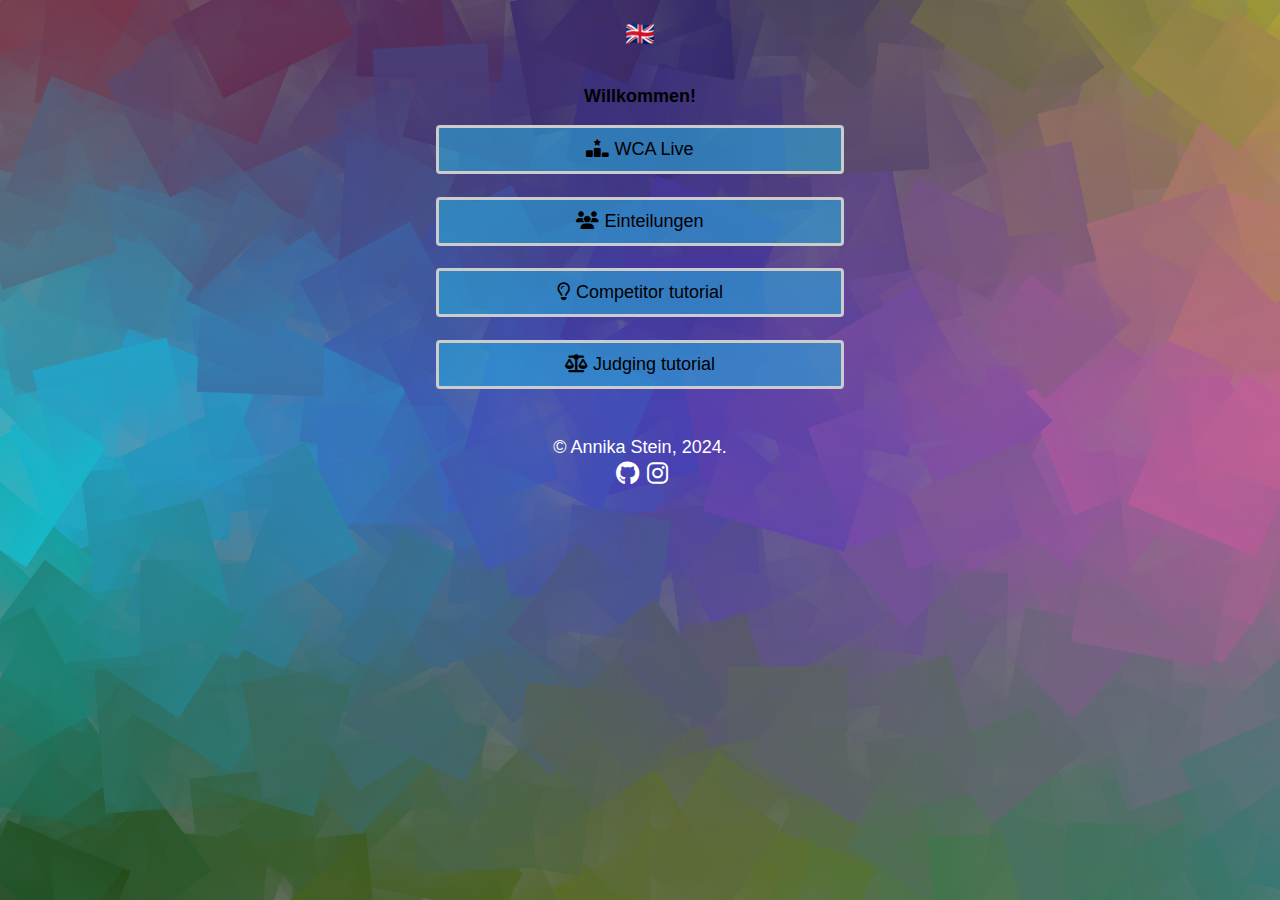
==== index.html @ 0aced1c6 "up" ====
<!DOCTYPE html>
<html lang="en">
  <head>
    <meta charset="utf-8">
    <meta name="viewport" content="width=device-width, initial-scale=1">
    <!-- All of this adapted from https://www.w3schools.com/howto/tryit.asp?filename=tryhow_website_link_tree3 -->
    <link rel="stylesheet" href="https://www.w3schools.com/w3css/4/w3.css">
    <link rel="stylesheet" href="https://www.w3schools.com/lib/w3-theme-light-blue.css">
    <link rel="stylesheet" href="css/style.css">
    <link rel="stylesheet" href="https://cdnjs.cloudflare.com/ajax/libs/font-awesome/6.4.2/css/all.min.css">
    <title>My Comp</title>
  </head>

  <body>
    <!-- Content container -->
    <div class="container navi" id="main-de">
      <div class="icons w3-padding">
        <a onclick="toggleLang()" class="w3-button w3-round link flag">
          🇬🇧
        </a>
        <!--<a onclick="openManualLocModal()" class="w3-button w3-round link globe">
          🌐
      </a>-->
      </div>

      <!-- Name container. -->
      <div class="" style="text-align: center">
        <p class="name"><span class="w3-padding w3-theme-l1 w3-round" style="font-weight: bolder; font-size: large;">Willkommen!</span></p>
        <!-- <p><span class="w3-padding w3-theme-d5 w3-round" style="font-weight: bolder;">Kölner Kubing 2024</span></p><br>-->
      </div>

      <!-- Links section. -->
      <div class="links-container">

        <a href="https://live.worldcubeassociation.org/link/competitions/" class="w3-button w3-round w3-theme-d3 w3-border link" target="_blank"><i class="fa-solid fa-ranking-star"></i> WCA Live</a>
        <br>
        <a href="https://www.competitiongroups.com/competitions/" class="w3-button w3-round w3-theme-d3 w3-border link" target="_blank"><i class="fa-solid fa-users"></i> Einteilungen</a>
        <br>
        <!--a href="https://www.worldcubeassociation.org/competitions/FrankfurtCubeDays2024#competition-schedule" class="w3-button w3-round w3-theme-d3 w3-border link" target="_blank"><i class="fa-regular fa-clock"></i> Zeitplan</a>
        <br>
        <a href="https://www.worldcubeassociation.org/competitions/FrankfurtCubeDays2024#general-info" class="w3-button w3-round w3-theme-d3 w3-border link" target="_blank"><i class="fa-solid fa-circle-info"></i> Alle Infos</a>
        <br>-->
        <a href="https://documents.worldcubeassociation.org/edudoc/competitor-tutorial/tutorial.pdf" class="w3-button w3-round w3-theme-d3 w3-border link" target="_blank"><i class="fa-regular fa-lightbulb"></i> Competitor tutorial</a>
        <br>
        <a href="https://documents.worldcubeassociation.org/edudoc/judge-tutorial/judge-tutorial.pdf" class="w3-button w3-round w3-theme-d3 w3-border link" target="_blank"><i class="fa-solid fa-scale-balanced"></i> Judging tutorial</a>
        <br>
          <!--
        <a href="https://www.germancubeassociation.de/anleitungen/#competitor-tutorial" class="w3-button w3-round w3-theme-d3 w3-border link" target="_blank"><i class="fa-regular fa-lightbulb"></i> Teilnehmer Crash-Kurs</a>
        <br>
        <a href="https://www.germancubeassociation.de/anleitungen/#judging-tutorial" class="w3-button w3-round w3-theme-d3 w3-border link" target="_blank"><i class="fa-solid fa-scale-balanced"></i> Judging Crash-Kurs</a>
        <br>
        <a href="https://www.worldcubeassociation.org/competitions?region=Germany&search=&state=present&year=all+years&from_date=&to_date=&delegate=&show_registration_status=on&display=list" title="Grünes Symbol in der Liste zeigt, dass die Anmeldung geöffnet ist und noch Plätze da sind." class="w3-button w3-round w3-theme-d3 w3-border link" target="_blank"><i class="fa-solid fa-thumbs-up"></i> Mehr Comps!</a><br>
        <br>-->

      </div>
      <div class="container">
        <footer style="text-align: center;color:white;height:10rem;clear:both;display:block;"><br>
          <a href="https://annikastein.github.io/" target="_blank" style="text-decoration: none;">© Annika Stein, 2024.</a><br>
          <a href="https://github.com/AnnikaStein" target="_blank"><i class="fab fa-github fa-fw w3-xlarge w3-text-white"></i></a>
          <a href="https://www.instagram.com/hugacuba/" target="_blank">
            <i class="fa-brands fa-instagram" aria-hidden="true" style="color: white; font-size: x-large;"></i>
          </a><br><br>
        </footer>
      </div>
    </div>

    <div class="container navi hidden" id="main-en" style="display:none;">
      <div class="icons w3-padding">
        <a onclick="toggleLang()" class="w3-button w3-round link flag">
          🇩🇪
        </a>
        <!--<a onclick="openManualLocModal()" class="w3-button w3-round link globe">
          🌐
        </a>-->
      </div>

      <!-- Name container. -->
      <div class="" style="text-align: center">
        <p class="name"><span class="w3-padding w3-theme-l1 w3-round" style="font-weight: bolder; font-size: large;">Welcome!</span></p>
        <!--<p><span class="w3-padding w3-theme-d5 w3-round" style="font-weight: bolder;">Kölner Kubing 2024</span></p><br>-->
      </div>

      <!-- Links section. -->
      <div class="links-container">

        <a href="https://live.worldcubeassociation.org/link/competitions/" class="w3-button w3-round w3-theme-d3 w3-border link" target="_blank"><i class="fa-solid fa-ranking-star"></i> WCA Live</a>
        <br>
        <a href="https://www.competitiongroups.com/competitions/" class="w3-button w3-round w3-theme-d3 w3-border link" target="_blank"><i class="fa-solid fa-users"></i> Assignments</a>
        <br>
        <!--a href="https://www.worldcubeassociation.org/competitions/FrankfurtCubeDays2024#competition-schedule" class="w3-button w3-round w3-theme-d3 w3-border link" target="_blank"><i class="fa-regular fa-clock"></i> Schedule</a>
        <br>
        <a href="https://www.worldcubeassociation.org/competitions/FrankfurtCubeDays2024#general-info" class="w3-button w3-round w3-theme-d3 w3-border link" target="_blank"><i class="fa-solid fa-circle-info"></i> All info</a>
        <br>-->
        <a href="https://documents.worldcubeassociation.org/edudoc/competitor-tutorial/tutorial.pdf" class="w3-button w3-round w3-theme-d3 w3-border link" target="_blank"><i class="fa-regular fa-lightbulb"></i> Competitor tutorial</a>
        <br>
        <a href="https://documents.worldcubeassociation.org/edudoc/judge-tutorial/judge-tutorial.pdf" class="w3-button w3-round w3-theme-d3 w3-border link" target="_blank"><i class="fa-solid fa-scale-balanced"></i> Judging tutorial</a>
        <br><!--
        <a href="https://www.worldcubeassociation.org/competitions?region=Germany&search=&state=present&year=all+years&from_date=&to_date=&delegate=&show_registration_status=on&display=list" title="Green symbol in list signalizes registration is open and not yet full." class="w3-button w3-round w3-theme-d3 w3-border link" target="_blank"><i class="fa-solid fa-thumbs-up"></i> More comps!</a><br>
        <br>-->

      </div>
      <div class="container">
        <footer style="text-align: center;color:white;height:10rem;clear:both;display:block;"><br>
          <a href="https://annikastein.github.io/" target="_blank" style="text-decoration: none;">© Annika Stein, 2024.</a><br>
          <a href="https://github.com/AnnikaStein" target="_blank"><i class="fab fa-github fa-fw w3-xlarge w3-text-white"></i></a>
          <a href="https://www.instagram.com/hugacuba/" target="_blank">
            <i class="fa-brands fa-instagram" aria-hidden="true" style="color: white; font-size: x-large;"></i>
          </a><br><br>
        </footer>
      </div>

    </div>

<!-- These are the things to be filled if two comps are happening at the same time in Germany: 2nd comp (DE), 2nd comp (EN), modal box. -->
<!--
    <div class="container" id="main-de-2" style="display:none;">
      <div class="icons w3-padding">
        <a onclick="toggleLang()" class="w3-button w3-round link flag">
          🇬🇧
        </a>
        <a onclick="openManualLocModal()" class="w3-button w3-round link globe">
          🌐
        </a>
      </div>
      <div class="" style="text-align: center">
        <p class="name"><span class="w3-padding w3-theme-l1 w3-round" style="font-weight: bolder; font-size: large;">Willkommen!</span></p>
        <p><span class="w3-padding w3-theme-d5 w3-round" style="font-weight: bolder;">Franconia First Timers 2024</span></p><br>
      </div>
      <div class="links-container">
        <a href="https://live.worldcubeassociation.org/link/competitions/FranconiaFirstTimers2024" class="w3-button w3-round w3-theme-d3 w3-border link" target="_blank"><i class="fa-solid fa-ranking-star"></i> WCA Live</a>
        <br>
        <a href="https://www.competitiongroups.com/competitions/FranconiaFirstTimers2024" class="w3-button w3-round w3-theme-d3 w3-border link" target="_blank"><i class="fa-solid fa-users"></i> Einteilungen</a>
        <br>
        <a href="https://www.worldcubeassociation.org/competitions/FranconiaFirstTimers2024#competition-schedule" class="w3-button w3-round w3-theme-d3 w3-border link" target="_blank"><i class="fa-regular fa-clock"></i> Zeitplan</a>
        <br>
        <a href="https://www.worldcubeassociation.org/competitions/FranconiaFirstTimers2024#general-info" class="w3-button w3-round w3-theme-d3 w3-border link" target="_blank"><i class="fa-solid fa-circle-info"></i> Alle Infos</a>
        <br>
        <a href="https://www.germancubeassociation.de/anleitungen/#competitor-tutorial" class="w3-button w3-round w3-theme-d3 w3-border link" target="_blank"><i class="fa-regular fa-lightbulb"></i> Teilnehmer Crash-Kurs</a>
        <br>
        <a href="https://www.germancubeassociation.de/anleitungen/#judging-tutorial" class="w3-button w3-round w3-theme-d3 w3-border link" target="_blank"><i class="fa-solid fa-scale-balanced"></i> Judging Crash-Kurs</a>
        <br>
        <a href="https://www.germancubeassociation.de/verein/" class="w3-button w3-round w3-theme-d3 w3-border link" target="_blank"><i class="fa-solid fa-crown"></i> Werde GCA Mitglied</a>
        <br>
        <a href="https://www.worldcubeassociation.org/competitions?region=Germany&search=&state=present&year=all+years&from_date=&to_date=&delegate=&show_registration_status=on&display=list" title="Grünes Symbol in der Liste zeigt, dass die Anmeldung geöffnet ist und noch Plätze da sind." class="w3-button w3-round w3-theme-d3 w3-border link" target="_blank"><i class="fa-solid fa-thumbs-up"></i> Mehr Comps!</a><br>
        <br>
        <div class="icons w3-padding">
          <a href="https://www.instagram.com/germancubeassociation/" target="_blank">
            <i class="fa-brands fa-instagram" aria-hidden="true" style="color: #c7dfee; font-size: xx-large;"></i>
          </a>
          <a href="https://discord.gg/vUaxGnYGP2" target="_blank">
            <i class="fa-brands fa-discord" aria-hidden="true" style="color: #c7dfee; font-size: xx-large;"></i>
          </a>
          <a href="https://www.germancubeassociation.de/kontakt/" target="_blank">
            <i class="fa-solid fa-envelope" aria-hidden="true" style="color: #c7dfee; font-size: xx-large;"></i>
          </a>
        </div>
      </div>
    </div>

    <div class="container hidden" id="main-en-2" style="display:none;">
      <div class="icons w3-padding">
        <a onclick="toggleLang()" class="w3-button w3-round link flag">
          🇩🇪
        </a>
        <a onclick="openManualLocModal()" class="w3-button w3-round link globe">
          🌐
        </a>
      </div>
      <div class="" style="text-align: center">
        <p class="name"><span class="w3-padding w3-theme-l1 w3-round" style="font-weight: bolder; font-size: large;">Welcome!</span></p>
        <p><span class="w3-padding w3-theme-d5 w3-round" style="font-weight: bolder;">Franconia First Timers 2024</span></p><br>
      </div>
      <div class="links-container">
        <a href="https://live.worldcubeassociation.org/link/competitions/FranconiaFirstTimers2024" class="w3-button w3-round w3-theme-d3 w3-border link" target="_blank"><i class="fa-solid fa-ranking-star"></i> WCA Live</a>
        <br>
        <a href="https://www.competitiongroups.com/competitions/FranconiaFirstTimers2024" class="w3-button w3-round w3-theme-d3 w3-border link" target="_blank"><i class="fa-solid fa-users"></i> Assignments</a>
        <br>
        <a href="https://www.worldcubeassociation.org/competitions/FranconiaFirstTimers2024#competition-schedule" class="w3-button w3-round w3-theme-d3 w3-border link" target="_blank"><i class="fa-regular fa-clock"></i> Schedule</a>
        <br>
        <a href="https://www.worldcubeassociation.org/competitions/FranconiaFirstTimers2024#general-info" class="w3-button w3-round w3-theme-d3 w3-border link" target="_blank"><i class="fa-solid fa-circle-info"></i> All info</a>
        <br>
        <a href="https://documents.worldcubeassociation.org/edudoc/competitor-tutorial/tutorial.pdf" class="w3-button w3-round w3-theme-d3 w3-border link" target="_blank"><i class="fa-regular fa-lightbulb"></i> Competitor tutorial</a>
        <br>
        <a href="https://documents.worldcubeassociation.org/edudoc/judge-tutorial/judge-tutorial.pdf" class="w3-button w3-round w3-theme-d3 w3-border link" target="_blank"><i class="fa-solid fa-scale-balanced"></i> Judging tutorial</a>
        <br>
        <a href="https://www.germancubeassociation.de/verein/" class="w3-button w3-round w3-theme-d3 w3-border link" target="_blank"><i class="fa-solid fa-crown"></i> Become GCA member</a>
        <br>
        <a href="https://www.worldcubeassociation.org/competitions?region=Germany&search=&state=present&year=all+years&from_date=&to_date=&delegate=&show_registration_status=on&display=list" title="Green symbol in list signalizes registration is open and not yet full." class="w3-button w3-round w3-theme-d3 w3-border link" target="_blank"><i class="fa-solid fa-thumbs-up"></i> More comps!</a><br>
        <br>
        <div class="icons w3-padding">
          <a href="https://www.instagram.com/germancubeassociation/" target="_blank">
            <i class="fa-brands fa-instagram" aria-hidden="true" style="color: #c7dfee; font-size: xx-large;"></i>
          </a>
          <a href="https://discord.gg/vUaxGnYGP2" target="_blank">
            <i class="fa-brands fa-discord" aria-hidden="true" style="color: #c7dfee; font-size: xx-large;"></i>
          </a>
          <a href="https://www.germancubeassociation.de/kontakt/" target="_blank">
            <i class="fa-solid fa-envelope" aria-hidden="true" style="color: #c7dfee; font-size: xx-large;"></i>
          </a>
        </div>
      </div>
    </div>

    <div class="container" id="main-de-3" style="display:none;">
      <div class="icons w3-padding">
        <a onclick="toggleLang()" class="w3-button w3-round link flag">
          🇬🇧
        </a>
        <a onclick="openManualLocModal()" class="w3-button w3-round link globe">
          🌐
        </a>
      </div>
      <div class="" style="text-align: center">
        <p class="name"><span class="w3-padding w3-theme-l1 w3-round" style="font-weight: bolder; font-size: large;">Willkommen!</span></p>
        <p><span class="w3-padding w3-theme-d5 w3-round" style="font-weight: bolder;">Franconia Winter 2024</span></p><br>
      </div>
      <div class="links-container">
        <a href="https://live.worldcubeassociation.org/link/competitions/FranconiaWinter2024" class="w3-button w3-round w3-theme-d3 w3-border link" target="_blank"><i class="fa-solid fa-ranking-star"></i> WCA Live</a>
        <br>
        <a href="https://www.competitiongroups.com/competitions/FranconiaWinter2024" class="w3-button w3-round w3-theme-d3 w3-border link" target="_blank"><i class="fa-solid fa-users"></i> Einteilungen</a>
        <br>
        <a href="https://www.worldcubeassociation.org/competitions/FranconiaWinter2024#competition-schedule" class="w3-button w3-round w3-theme-d3 w3-border link" target="_blank"><i class="fa-regular fa-clock"></i> Zeitplan</a>
        <br>
        <a href="https://www.worldcubeassociation.org/competitions/FranconiaWinter2024#general-info" class="w3-button w3-round w3-theme-d3 w3-border link" target="_blank"><i class="fa-solid fa-circle-info"></i> Alle Infos</a>
        <br>
        <a href="https://www.germancubeassociation.de/anleitungen/#competitor-tutorial" class="w3-button w3-round w3-theme-d3 w3-border link" target="_blank"><i class="fa-regular fa-lightbulb"></i> Teilnehmer Crash-Kurs</a>
        <br>
        <a href="https://www.germancubeassociation.de/anleitungen/#judging-tutorial" class="w3-button w3-round w3-theme-d3 w3-border link" target="_blank"><i class="fa-solid fa-scale-balanced"></i> Judging Crash-Kurs</a>
        <br>
        <a href="https://www.germancubeassociation.de/verein/" class="w3-button w3-round w3-theme-d3 w3-border link" target="_blank"><i class="fa-solid fa-crown"></i> Werde GCA Mitglied</a>
        <br>
        <a href="https://www.worldcubeassociation.org/competitions?region=Germany&search=&state=present&year=all+years&from_date=&to_date=&delegate=&show_registration_status=on&display=list" title="Grünes Symbol in der Liste zeigt, dass die Anmeldung geöffnet ist und noch Plätze da sind." class="w3-button w3-round w3-theme-d3 w3-border link" target="_blank"><i class="fa-solid fa-thumbs-up"></i> Mehr Comps!</a><br>
        <br>
        <div class="icons w3-padding">
          <a href="https://www.instagram.com/germancubeassociation/" target="_blank">
            <i class="fa-brands fa-instagram" aria-hidden="true" style="color: #c7dfee; font-size: xx-large;"></i>
          </a>
          <a href="https://discord.gg/vUaxGnYGP2" target="_blank">
            <i class="fa-brands fa-discord" aria-hidden="true" style="color: #c7dfee; font-size: xx-large;"></i>
          </a>
          <a href="https://www.germancubeassociation.de/kontakt/" target="_blank">
            <i class="fa-solid fa-envelope" aria-hidden="true" style="color: #c7dfee; font-size: xx-large;"></i>
          </a>
        </div>
      </div>
    </div>

    <div class="container hidden" id="main-en-3" style="display:none;">
      <div class="icons w3-padding">
        <a onclick="toggleLang()" class="w3-button w3-round link flag">
          🇩🇪
        </a>
        <a onclick="openManualLocModal()" class="w3-button w3-round link globe">
          🌐
        </a>
      </div>
      <div class="" style="text-align: center">
        <p class="name"><span class="w3-padding w3-theme-l1 w3-round" style="font-weight: bolder; font-size: large;">Welcome!</span></p>
        <p><span class="w3-padding w3-theme-d5 w3-round" style="font-weight: bolder;">Franconia Winter 2024</span></p><br>
      </div>
      <div class="links-container">
        <a href="https://live.worldcubeassociation.org/link/competitions/FranconiaWinter2024" class="w3-button w3-round w3-theme-d3 w3-border link" target="_blank"><i class="fa-solid fa-ranking-star"></i> WCA Live</a>
        <br>
        <a href="https://www.competitiongroups.com/competitions/FranconiaWinter2024" class="w3-button w3-round w3-theme-d3 w3-border link" target="_blank"><i class="fa-solid fa-users"></i> Assignments</a>
        <br>
        <a href="https://www.worldcubeassociation.org/competitions/FranconiaWinter2024#competition-schedule" class="w3-button w3-round w3-theme-d3 w3-border link" target="_blank"><i class="fa-regular fa-clock"></i> Schedule</a>
        <br>
        <a href="https://www.worldcubeassociation.org/competitions/FranconiaWinter2024#general-info" class="w3-button w3-round w3-theme-d3 w3-border link" target="_blank"><i class="fa-solid fa-circle-info"></i> All info</a>
        <br>
        <a href="https://documents.worldcubeassociation.org/edudoc/competitor-tutorial/tutorial.pdf" class="w3-button w3-round w3-theme-d3 w3-border link" target="_blank"><i class="fa-regular fa-lightbulb"></i> Competitor tutorial</a>
        <br>
        <a href="https://documents.worldcubeassociation.org/edudoc/judge-tutorial/judge-tutorial.pdf" class="w3-button w3-round w3-theme-d3 w3-border link" target="_blank"><i class="fa-solid fa-scale-balanced"></i> Judging tutorial</a>
        <br>
        <a href="https://www.germancubeassociation.de/verein/" class="w3-button w3-round w3-theme-d3 w3-border link" target="_blank"><i class="fa-solid fa-crown"></i> Become GCA member</a>
        <br>
        <a href="https://www.worldcubeassociation.org/competitions?region=Germany&search=&state=present&year=all+years&from_date=&to_date=&delegate=&show_registration_status=on&display=list" title="Green symbol in list signalizes registration is open and not yet full." class="w3-button w3-round w3-theme-d3 w3-border link" target="_blank"><i class="fa-solid fa-thumbs-up"></i> More comps!</a><br>
        <br>
        <div class="icons w3-padding">
          <a href="https://www.instagram.com/germancubeassociation/" target="_blank">
            <i class="fa-brands fa-instagram" aria-hidden="true" style="color: #c7dfee; font-size: xx-large;"></i>
          </a>
          <a href="https://discord.gg/vUaxGnYGP2" target="_blank">
            <i class="fa-brands fa-discord" aria-hidden="true" style="color: #c7dfee; font-size: xx-large;"></i>
          </a>
          <a href="https://www.germancubeassociation.de/kontakt/" target="_blank">
            <i class="fa-solid fa-envelope" aria-hidden="true" style="color: #c7dfee; font-size: xx-large;"></i>
          </a>
        </div>
      </div>
    </div>

    <div id="selectionModal" class="modal" style="display:none;">
      <div class="modal-content">
        <div class="modal-header">
          <h2>Competition Selection</h2>
        </div>
        <div class="modal-body">
          <div class="links-container">
            <br>
            <button class="w3-button w3-round w3-theme-d3-MOD link" onclick="manualCompSelector('0')">German Newcomer Day 2024</button>
            <br>
            <button class="w3-button w3-round w3-theme-d3-MOD link" onclick="manualCompSelector('1')">Franconia First Timers 2024</button>
            <br>
            <button class="w3-button w3-round w3-theme-d3-MOD link" onclick="manualCompSelector('2')">Franconia Winter 2024</button>
          </div>
        </div>
      </div>
    </div>
-->
    <script src="js/script.js"></script>
    <script async data-id="101446349" src="//static.getclicky.com/js"></script>
  </body>
</html>
---- css/style.css ----
/* All of this adapted from https://www.w3schools.com/howto/tryit.asp?filename=tryhow_website_link_tree3 */
body {
  background-image: url("../figures/bg.png");
  background-repeat: no-repeat;
  background-attachment: fixed;
  background-size: cover;
}

.container {
  width: 100%;
  height: 100%;
  padding-right: 15px;
  padding-left: 15px;
  margin-right: auto;
  margin-left: auto;
}

.name {
  margin-top: 15px !important;
}

.w3-theme-d3 {
  background-color: rgba(42, 169, 219, 0.6) !important;
}

.w3-theme-d3:hover {
  background-color: rgba(42, 169, 219, 0.8) !important;
}

.w3-theme-d3-MOD {
  background-color: rgba(42, 219, 169, 0.6) !important;
}

.w3-theme-d3-MOD:hover {
  background-color: rgba(42, 219, 169, 0.8) !important;
}

a {
  font-size: large;
}

.flag {
  font-size: x-large;
}

.globe {
  font-size: x-large;
}

.w3-border {
  border: 3px solid #ccc !important;
}

.links-container {
  display: flex;
  flex-direction: column;
  jusify-content: center;
  align-items: center;
}

.links-container a {
  width: 80%;
}

.profession {
  font-size: 14px;
}

.subscribe {
  font-size: 15px;
}

.submit form {
  display: flex;
  flex-direction: column;
}

.submit form button {
  margin-top: 5px;
  background-color: rgba(27, 122, 159, 0.9) !important;
  color: #fff !important;
}

.submit form button:hover {
  background-color: rgba(15, 67, 87, 0.9) !important;
  color: #fff !important;
}
.submit form input {
  width: 100% !important;
}
.submit form input::placeholder {
  color: #fff;
}

.icons {
  display: flex;
  gap: 40px;
}

.icons a {
  text-decoration: none;
}

.icons a svg {
  fill: #d0ecf7;
  transform: scale(1.5);
}

/* The Modal (background) */
.modal {
  display: none; /* Hidden by default */
  position: fixed; /* Stay in place */
  z-index: 1; /* Sit on top */
  left: 0;
  top: 0;
  width: 100%; /* Full width */
  height: 100%; /* Full height */
  overflow: auto; /* Enable scroll if needed */
  background-color: rgb(0,0,0); /* Fallback color */
  background-color: rgba(0,0,0,0.4); /* Black w/ opacity */
}

/* Modal Content/Box */
.modal-content {
  background-color: #fefefe;
  margin: 15% auto; /* 15% from the top and centered */
  padding: 20px;
  border: 1px solid #888;
  width: 80%; /* Could be more or less, depending on screen size */
}

.modal-header {
  padding: 2px 16px;
  background-color: rgb(42, 219, 169);
  color: black;
}

.modal-body {padding: 2px 16px;}

/* Add Animation */
@-webkit-keyframes slideIn {
  from {bottom: -300px; opacity: 0}
  to {bottom: 0; opacity: 1}
}

@keyframes slideIn {
  from {bottom: -300px; opacity: 0}
  to {bottom: 0; opacity: 1}
}

@-webkit-keyframes fadeIn {
  from {opacity: 0}
  to {opacity: 1}
}

@keyframes fadeIn {
  from {opacity: 0}
  to {opacity: 1}
}

@media screen and (min-width: 768px) {
  .link {
    width: 100%;
  }
}
@media screen and (min-width: 576px) {
  .container {
    max-width: 540px;
  }

  .profession {
    font-size: 24px;
  }
}
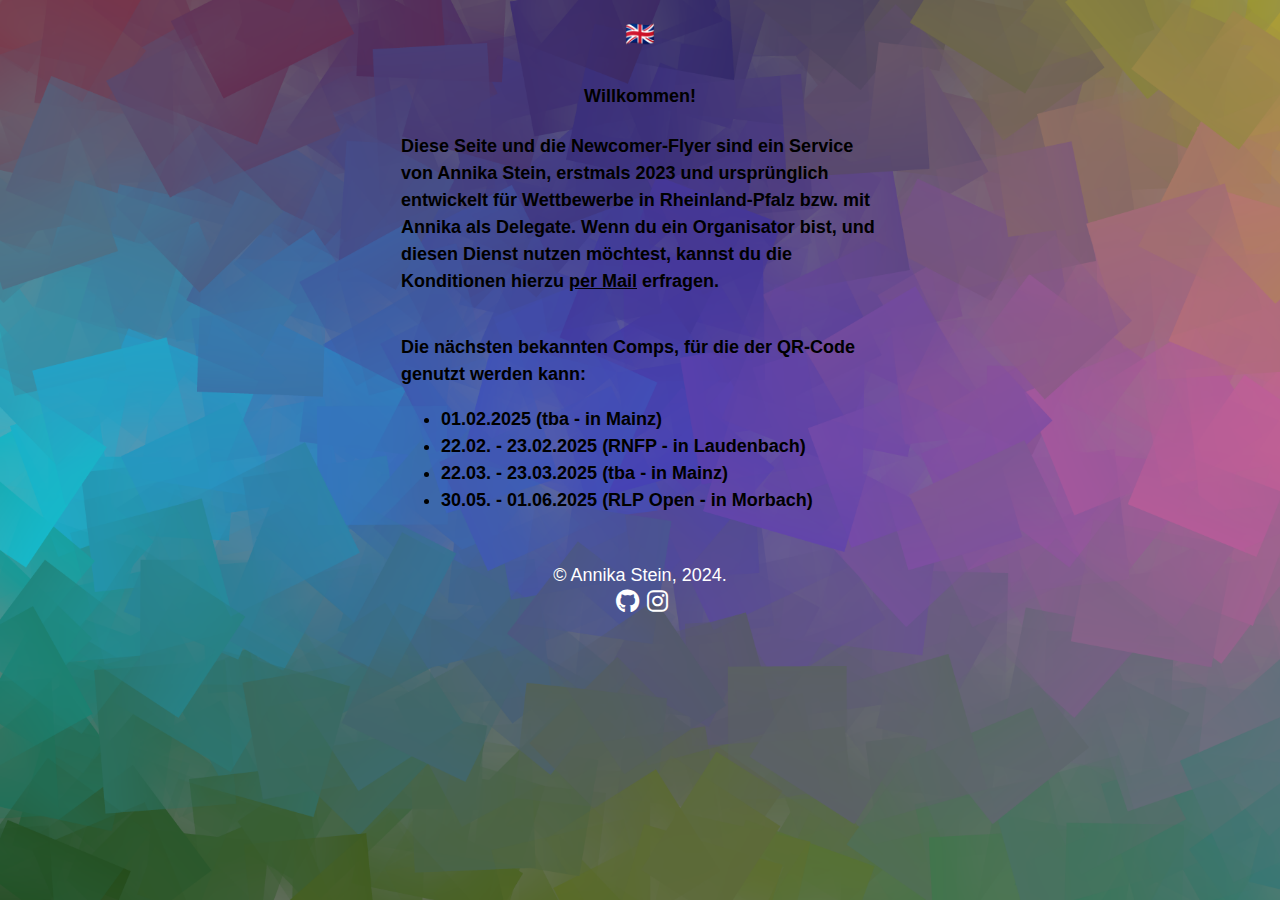
==== commit 10521ad1: "up" ====
--- a/index.html
+++ b/index.html
@@ -32,25 +32,18 @@
       <!-- Links section. -->
       <div class="links-container">
 
-        <a href="https://live.worldcubeassociation.org/link/competitions/" class="w3-button w3-round w3-theme-d3 w3-border link" target="_blank"><i class="fa-solid fa-ranking-star"></i> WCA Live</a>
-        <br>
-        <a href="https://www.competitiongroups.com/competitions/" class="w3-button w3-round w3-theme-d3 w3-border link" target="_blank"><i class="fa-solid fa-users"></i> Einteilungen</a>
-        <br>
-        <!--a href="https://www.worldcubeassociation.org/competitions/FrankfurtCubeDays2024#competition-schedule" class="w3-button w3-round w3-theme-d3 w3-border link" target="_blank"><i class="fa-regular fa-clock"></i> Zeitplan</a>
-        <br>
-        <a href="https://www.worldcubeassociation.org/competitions/FrankfurtCubeDays2024#general-info" class="w3-button w3-round w3-theme-d3 w3-border link" target="_blank"><i class="fa-solid fa-circle-info"></i> Alle Infos</a>
-        <br>-->
-        <a href="https://documents.worldcubeassociation.org/edudoc/competitor-tutorial/tutorial.pdf" class="w3-button w3-round w3-theme-d3 w3-border link" target="_blank"><i class="fa-regular fa-lightbulb"></i> Competitor tutorial</a>
-        <br>
-        <a href="https://documents.worldcubeassociation.org/edudoc/judge-tutorial/judge-tutorial.pdf" class="w3-button w3-round w3-theme-d3 w3-border link" target="_blank"><i class="fa-solid fa-scale-balanced"></i> Judging tutorial</a>
-        <br>
-          <!--
-        <a href="https://www.germancubeassociation.de/anleitungen/#competitor-tutorial" class="w3-button w3-round w3-theme-d3 w3-border link" target="_blank"><i class="fa-regular fa-lightbulb"></i> Teilnehmer Crash-Kurs</a>
-        <br>
-        <a href="https://www.germancubeassociation.de/anleitungen/#judging-tutorial" class="w3-button w3-round w3-theme-d3 w3-border link" target="_blank"><i class="fa-solid fa-scale-balanced"></i> Judging Crash-Kurs</a>
-        <br>
-        <a href="https://www.worldcubeassociation.org/competitions?region=Germany&search=&state=present&year=all+years&from_date=&to_date=&delegate=&show_registration_status=on&display=list" title="Grünes Symbol in der Liste zeigt, dass die Anmeldung geöffnet ist und noch Plätze da sind." class="w3-button w3-round w3-theme-d3 w3-border link" target="_blank"><i class="fa-solid fa-thumbs-up"></i> Mehr Comps!</a><br>
-        <br>-->
+        <span class="w3-padding w3-theme-l1 w3-round" style="font-weight: bolder; font-size: large;">Diese Seite und die Newcomer-Flyer sind ein Service von Annika Stein, erstmals 2023 und ursprünglich entwickelt für Wettbewerbe in Rheinland-Pfalz bzw. mit Annika als Delegate.
+        Wenn du ein Organisator bist, und diesen Dienst nutzen möchtest, kannst du die Konditionen hierzu <a href="mailto:speedcubing.rlp.saar@gmail.com">per Mail</a> erfragen.
+        </span>
+        <br>
+        <span class="w3-padding w3-theme-l1 w3-round" style="font-weight: bolder; font-size: large;">Die nächsten bekannten Comps, für die der QR-Code genutzt werden kann:<br>
+            <ul>
+                <li>01.02.2025 (tba - in Mainz)</li>
+                <li>22.02. - 23.02.2025 (RNFP - in Laudenbach)</li>
+                <li>22.03. - 23.03.2025 (tba - in Mainz)</li>
+                <li>30.05. - 01.06.2025 (RLP Open - in Morbach)</li>
+            </ul>
+        </span>
 
       </div>
       <div class="container">
@@ -83,20 +76,18 @@
       <!-- Links section. -->
       <div class="links-container">
 
-        <a href="https://live.worldcubeassociation.org/link/competitions/" class="w3-button w3-round w3-theme-d3 w3-border link" target="_blank"><i class="fa-solid fa-ranking-star"></i> WCA Live</a>
-        <br>
-        <a href="https://www.competitiongroups.com/competitions/" class="w3-button w3-round w3-theme-d3 w3-border link" target="_blank"><i class="fa-solid fa-users"></i> Assignments</a>
-        <br>
-        <!--a href="https://www.worldcubeassociation.org/competitions/FrankfurtCubeDays2024#competition-schedule" class="w3-button w3-round w3-theme-d3 w3-border link" target="_blank"><i class="fa-regular fa-clock"></i> Schedule</a>
-        <br>
-        <a href="https://www.worldcubeassociation.org/competitions/FrankfurtCubeDays2024#general-info" class="w3-button w3-round w3-theme-d3 w3-border link" target="_blank"><i class="fa-solid fa-circle-info"></i> All info</a>
-        <br>-->
-        <a href="https://documents.worldcubeassociation.org/edudoc/competitor-tutorial/tutorial.pdf" class="w3-button w3-round w3-theme-d3 w3-border link" target="_blank"><i class="fa-regular fa-lightbulb"></i> Competitor tutorial</a>
-        <br>
-        <a href="https://documents.worldcubeassociation.org/edudoc/judge-tutorial/judge-tutorial.pdf" class="w3-button w3-round w3-theme-d3 w3-border link" target="_blank"><i class="fa-solid fa-scale-balanced"></i> Judging tutorial</a>
-        <br><!--
-        <a href="https://www.worldcubeassociation.org/competitions?region=Germany&search=&state=present&year=all+years&from_date=&to_date=&delegate=&show_registration_status=on&display=list" title="Green symbol in list signalizes registration is open and not yet full." class="w3-button w3-round w3-theme-d3 w3-border link" target="_blank"><i class="fa-solid fa-thumbs-up"></i> More comps!</a><br>
-        <br>-->
+        <span class="w3-padding w3-theme-l1 w3-round" style="font-weight: bolder; font-size: large;">This page and the newcomer-flyers are a service by Annika Stein, first introduced 2023 and originally developed for competitions in Rhineland-Palatinate or with Annika as Delegate.
+        If you are an organizer and you want to use this service, you can learn about the conditions <a href="mailto:speedcubing.rlp.saar@gmail.com"> via email</a>.
+        </span>
+        <br>
+        <span class="w3-padding w3-theme-l1 w3-round" style="font-weight: bolder; font-size: large;">The next known comps, for which this QR-Code can be used:<br>
+            <ul>
+                <li>01.02.2025 (tba - in Mainz)</li>
+                <li>22.02. - 23.02.2025 (RNFP - in Laudenbach)</li>
+                <li>22.03. - 23.03.2025 (tba - in Mainz)</li>
+                <li>30.05. - 01.06.2025 (RLP Open - in Morbach)</li>
+            </ul>
+        </span>
 
       </div>
       <div class="container">
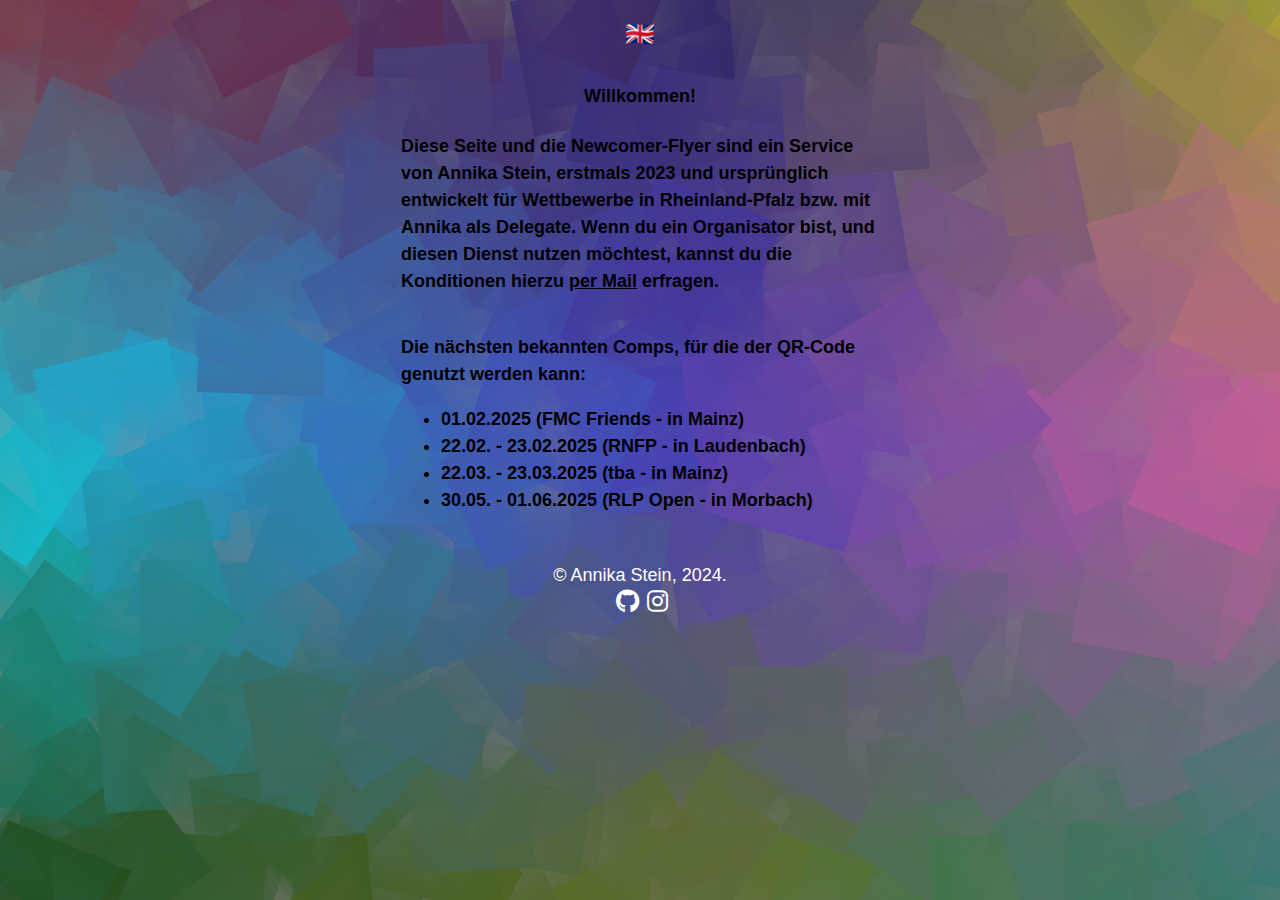
==== commit 0165db9a: "up" ====
--- a/index.html
+++ b/index.html
@@ -38,7 +38,7 @@
         <br>
         <span class="w3-padding w3-theme-l1 w3-round" style="font-weight: bolder; font-size: large;">Die nächsten bekannten Comps, für die der QR-Code genutzt werden kann:<br>
             <ul>
-                <li>01.02.2025 (tba - in Mainz)</li>
+                <li>01.02.2025 (FMC Friends - in Mainz)</li>
                 <li>22.02. - 23.02.2025 (RNFP - in Laudenbach)</li>
                 <li>22.03. - 23.03.2025 (tba - in Mainz)</li>
                 <li>30.05. - 01.06.2025 (RLP Open - in Morbach)</li>
@@ -82,7 +82,7 @@
         <br>
         <span class="w3-padding w3-theme-l1 w3-round" style="font-weight: bolder; font-size: large;">The next known comps, for which this QR-Code can be used:<br>
             <ul>
-                <li>01.02.2025 (tba - in Mainz)</li>
+                <li>01.02.2025 (FMC Friends - in Mainz)</li>
                 <li>22.02. - 23.02.2025 (RNFP - in Laudenbach)</li>
                 <li>22.03. - 23.03.2025 (tba - in Mainz)</li>
                 <li>30.05. - 01.06.2025 (RLP Open - in Morbach)</li>
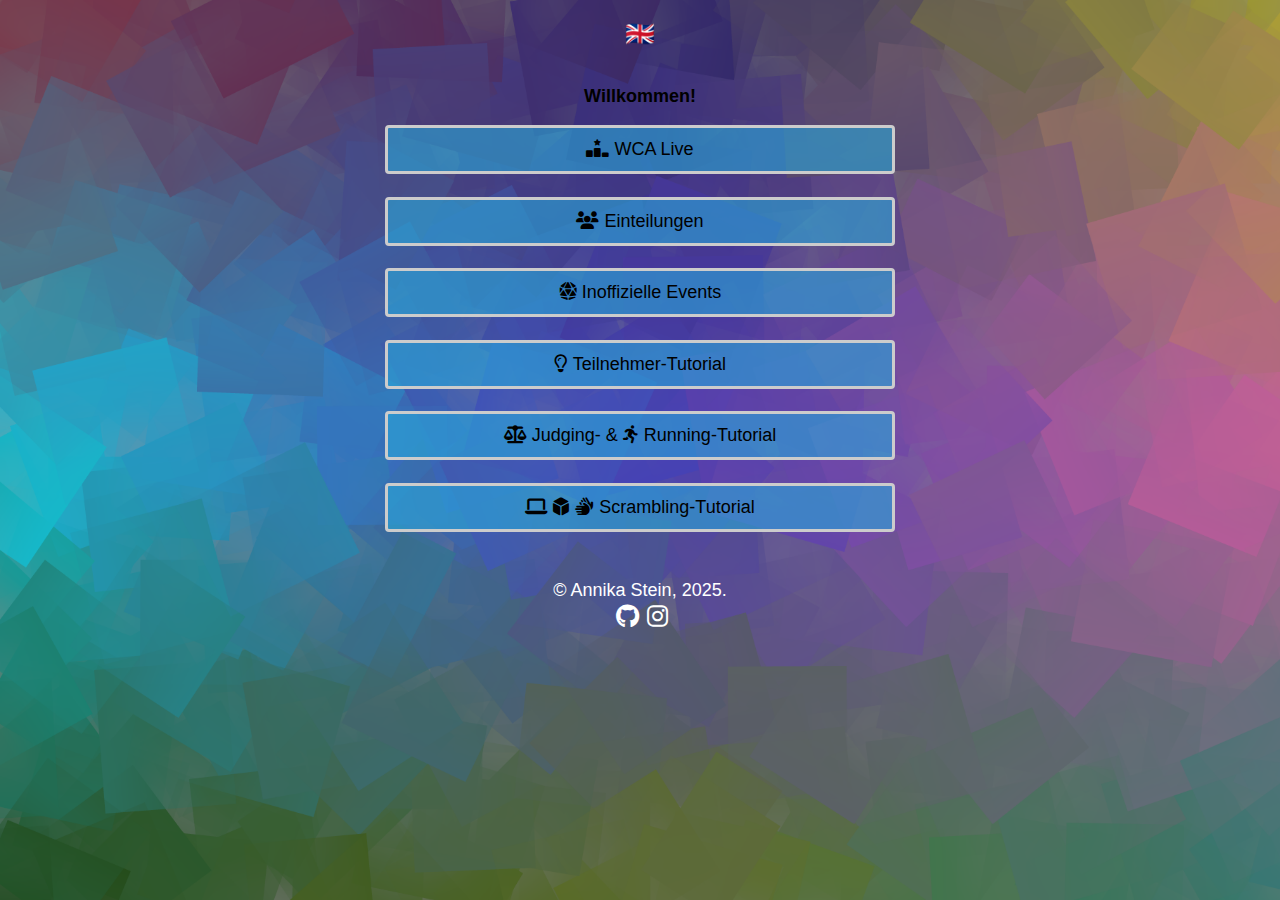
==== commit d14f6fdb: "feat: unofficial events, new tutorials, style optimized for small screen" ====
--- a/index.html
+++ b/index.html
@@ -32,23 +32,34 @@
       <!-- Links section. -->
       <div class="links-container">
 
-        <span class="w3-padding w3-theme-l1 w3-round" style="font-weight: bolder; font-size: large;">Diese Seite und die Newcomer-Flyer sind ein Service von Annika Stein, erstmals 2023 und ursprünglich entwickelt für Wettbewerbe in Rheinland-Pfalz bzw. mit Annika als Delegate.
-        Wenn du ein Organisator bist, und diesen Dienst nutzen möchtest, kannst du die Konditionen hierzu <a href="mailto:speedcubing.rlp.saar@gmail.com">per Mail</a> erfragen.
-        </span>
-        <br>
-        <span class="w3-padding w3-theme-l1 w3-round" style="font-weight: bolder; font-size: large;">Die nächsten bekannten Comps, für die der QR-Code genutzt werden kann:<br>
-            <ul>
-                <li>01.02.2025 (FMC Friends - in Mainz)</li>
-                <li>22.02. - 23.02.2025 (RNFP - in Laudenbach)</li>
-                <li>22.03. - 23.03.2025 (tba - in Mainz)</li>
-                <li>30.05. - 01.06.2025 (RLP Open - in Morbach)</li>
-            </ul>
-        </span>
+        <a href="https://live.worldcubeassociation.org/link/competitions/" class="w3-button w3-round w3-theme-d3 w3-border link" target="_blank"><i class="fa-solid fa-ranking-star"></i> WCA Live</a>
+        <br>
+        <a href="https://www.competitiongroups.com/competitions/" class="w3-button w3-round w3-theme-d3 w3-border link" target="_blank"><i class="fa-solid fa-users"></i> Einteilungen</a>
+        <br>
+        <a href="https://cubingcontests.com/competitions" class="w3-button w3-round w3-theme-d3 w3-border link" target="_blank"><i class="fa-solid fa-dice-d20"></i> Inoffizielle Events</a>
+        <br>
+        <!--a href="https://www.worldcubeassociation.org/competitions/FrankfurtCubeDays2024#competition-schedule" class="w3-button w3-round w3-theme-d3 w3-border link" target="_blank"><i class="fa-regular fa-clock"></i> Zeitplan</a>
+        <br>
+        <a href="https://www.worldcubeassociation.org/competitions/FrankfurtCubeDays2024#general-info" class="w3-button w3-round w3-theme-d3 w3-border link" target="_blank"><i class="fa-solid fa-circle-info"></i> Alle Infos</a>
+        <br>-->
+        <a href="https://speedcubing-rlp-saar.github.io/en/tutorials/compete.html" class="w3-button w3-round w3-theme-d3 w3-border link" target="_blank"><i class="fa-regular fa-lightbulb"></i> Teilnehmer-Tutorial</a>
+        <br>
+        <a href="https://speedcubing-rlp-saar.github.io/en/tutorials/judgerun.html" class="w3-button w3-round w3-theme-d3 w3-border link" target="_blank"><i class="fa-solid fa-scale-balanced"></i> Judging- & <i class="fa-solid fa-running"></i> Running-Tutorial</a>
+        <br>
+        <a href="https://speedcubing-rlp-saar.github.io/en/tutorials/scramble.html" class="w3-button w3-round w3-theme-d3 w3-border link" target="_blank"><i class="fa-solid fa-laptop"></i> <i class="fa-solid fa-dice-d6"></i> <i class="fa-solid fa-hands"></i> Scrambling-Tutorial</a>
+        <br>
+          <!--
+        <a href="https://www.germancubeassociation.de/anleitungen/#competitor-tutorial" class="w3-button w3-round w3-theme-d3 w3-border link" target="_blank"><i class="fa-regular fa-lightbulb"></i> Teilnehmer Crash-Kurs</a>
+        <br>
+        <a href="https://www.germancubeassociation.de/anleitungen/#judging-tutorial" class="w3-button w3-round w3-theme-d3 w3-border link" target="_blank"><i class="fa-solid fa-scale-balanced"></i> Judging Crash-Kurs</a>
+        <br>
+        <a href="https://www.worldcubeassociation.org/competitions?region=Germany&search=&state=present&year=all+years&from_date=&to_date=&delegate=&show_registration_status=on&display=list" title="Grünes Symbol in der Liste zeigt, dass die Anmeldung geöffnet ist und noch Plätze da sind." class="w3-button w3-round w3-theme-d3 w3-border link" target="_blank"><i class="fa-solid fa-thumbs-up"></i> Mehr Comps!</a><br>
+        <br>-->
 
       </div>
       <div class="container">
         <footer style="text-align: center;color:white;height:10rem;clear:both;display:block;"><br>
-          <a href="https://annikastein.github.io/" target="_blank" style="text-decoration: none;">© Annika Stein, 2024.</a><br>
+          <a href="https://annikastein.github.io/" target="_blank" style="text-decoration: none;">© Annika Stein, 2025.</a><br>
           <a href="https://github.com/AnnikaStein" target="_blank"><i class="fab fa-github fa-fw w3-xlarge w3-text-white"></i></a>
           <a href="https://www.instagram.com/hugacuba/" target="_blank">
             <i class="fa-brands fa-instagram" aria-hidden="true" style="color: white; font-size: x-large;"></i>
@@ -76,23 +87,27 @@
       <!-- Links section. -->
       <div class="links-container">
 
-        <span class="w3-padding w3-theme-l1 w3-round" style="font-weight: bolder; font-size: large;">This page and the newcomer-flyers are a service by Annika Stein, first introduced 2023 and originally developed for competitions in Rhineland-Palatinate or with Annika as Delegate.
-        If you are an organizer and you want to use this service, you can learn about the conditions <a href="mailto:speedcubing.rlp.saar@gmail.com"> via email</a>.
-        </span>
-        <br>
-        <span class="w3-padding w3-theme-l1 w3-round" style="font-weight: bolder; font-size: large;">The next known comps, for which this QR-Code can be used:<br>
-            <ul>
-                <li>01.02.2025 (FMC Friends - in Mainz)</li>
-                <li>22.02. - 23.02.2025 (RNFP - in Laudenbach)</li>
-                <li>22.03. - 23.03.2025 (tba - in Mainz)</li>
-                <li>30.05. - 01.06.2025 (RLP Open - in Morbach)</li>
-            </ul>
-        </span>
+        <a href="https://live.worldcubeassociation.org/link/competitions/" class="w3-button w3-round w3-theme-d3 w3-border link" target="_blank"><i class="fa-solid fa-ranking-star"></i> WCA Live</a>
+        <br>
+        <a href="https://www.competitiongroups.com/competitions/" class="w3-button w3-round w3-theme-d3 w3-border link" target="_blank"><i class="fa-solid fa-users"></i> Assignments</a>
+        <br>
+        <a href="https://cubingcontests.com/competitions" class="w3-button w3-round w3-theme-d3 w3-border link" target="_blank"><i class="fa-solid fa-dice-d20"></i> Unofficial events</a>
+        <br>
+        <!--a href="https://www.worldcubeassociation.org/competitions/FrankfurtCubeDays2024#competition-schedule" class="w3-button w3-round w3-theme-d3 w3-border link" target="_blank"><i class="fa-regular fa-clock"></i> Schedule</a>
+        <br>
+        <a href="https://www.worldcubeassociation.org/competitions/FrankfurtCubeDays2024#general-info" class="w3-button w3-round w3-theme-d3 w3-border link" target="_blank"><i class="fa-solid fa-circle-info"></i> All info</a>
+        <br>-->
+        <a href="https://documents.worldcubeassociation.org/edudoc/competitor-tutorial/tutorial.pdf" class="w3-button w3-round w3-theme-d3 w3-border link" target="_blank"><i class="fa-regular fa-lightbulb"></i> Competitor tutorial</a>
+        <br>
+        <a href="https://documents.worldcubeassociation.org/edudoc/judge-tutorial/judge-tutorial.pdf" class="w3-button w3-round w3-theme-d3 w3-border link" target="_blank"><i class="fa-solid fa-scale-balanced"></i> Judging tutorial</a>
+        <br><!--
+        <a href="https://www.worldcubeassociation.org/competitions?region=Germany&search=&state=present&year=all+years&from_date=&to_date=&delegate=&show_registration_status=on&display=list" title="Green symbol in list signalizes registration is open and not yet full." class="w3-button w3-round w3-theme-d3 w3-border link" target="_blank"><i class="fa-solid fa-thumbs-up"></i> More comps!</a><br>
+        <br>-->
 
       </div>
       <div class="container">
         <footer style="text-align: center;color:white;height:10rem;clear:both;display:block;"><br>
-          <a href="https://annikastein.github.io/" target="_blank" style="text-decoration: none;">© Annika Stein, 2024.</a><br>
+          <a href="https://annikastein.github.io/" target="_blank" style="text-decoration: none;">© Annika Stein, 2025.</a><br>
           <a href="https://github.com/AnnikaStein" target="_blank"><i class="fab fa-github fa-fw w3-xlarge w3-text-white"></i></a>
           <a href="https://www.instagram.com/hugacuba/" target="_blank">
             <i class="fa-brands fa-instagram" aria-hidden="true" style="color: white; font-size: x-large;"></i>
--- a/css/style.css
+++ b/css/style.css
@@ -54,12 +54,12 @@
 .links-container {
   display: flex;
   flex-direction: column;
-  jusify-content: center;
+  justify-content: center;
   align-items: center;
 }
 
 .links-container a {
-  width: 80%;
+  width: 100%;
 }
 
 .profession {
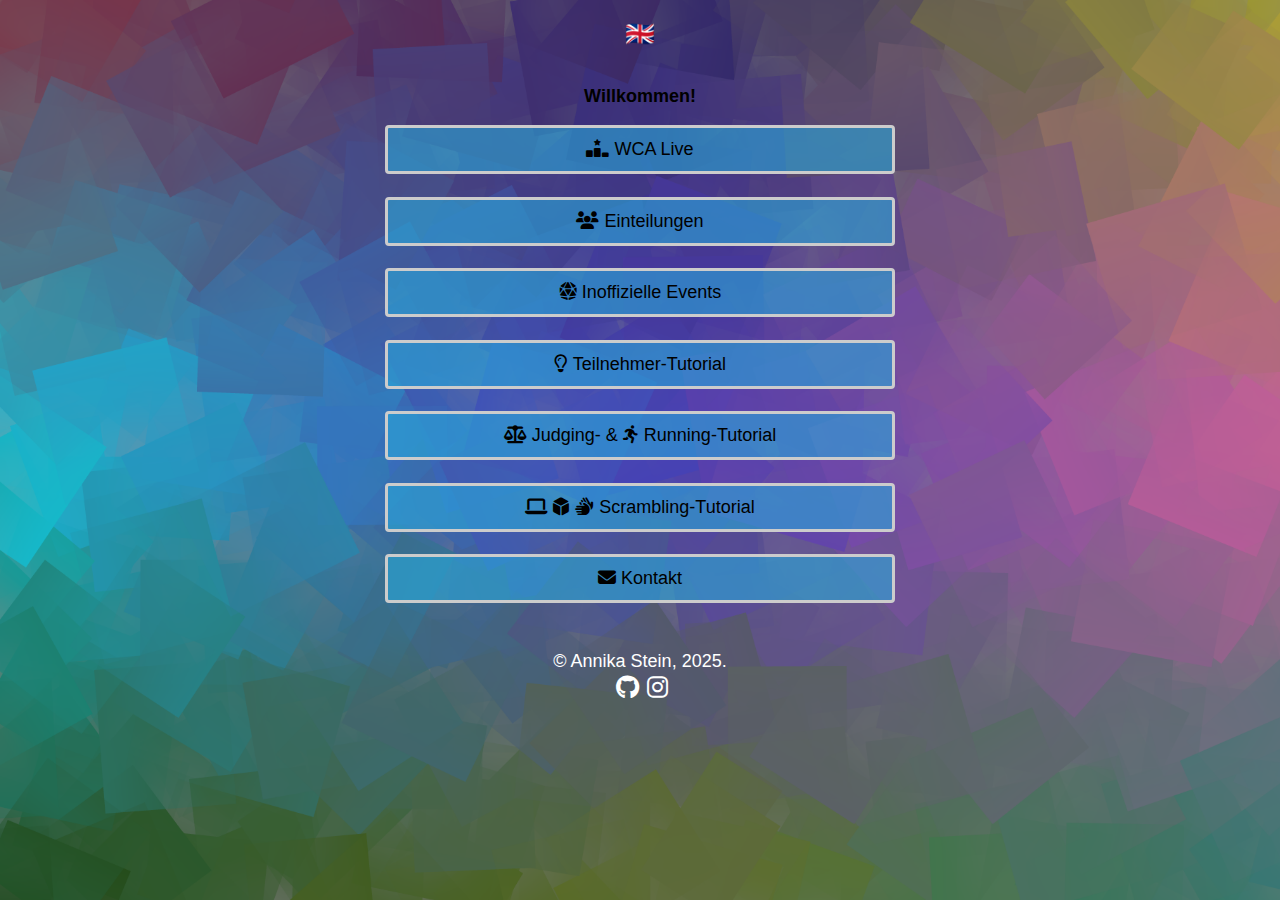
==== commit dd980648: "feat: add contact mail" ====
--- a/index.html
+++ b/index.html
@@ -42,11 +42,13 @@
         <br>
         <a href="https://www.worldcubeassociation.org/competitions/FrankfurtCubeDays2024#general-info" class="w3-button w3-round w3-theme-d3 w3-border link" target="_blank"><i class="fa-solid fa-circle-info"></i> Alle Infos</a>
         <br>-->
-        <a href="https://speedcubing-rlp-saar.github.io/en/tutorials/compete.html" class="w3-button w3-round w3-theme-d3 w3-border link" target="_blank"><i class="fa-regular fa-lightbulb"></i> Teilnehmer-Tutorial</a>
-        <br>
-        <a href="https://speedcubing-rlp-saar.github.io/en/tutorials/judgerun.html" class="w3-button w3-round w3-theme-d3 w3-border link" target="_blank"><i class="fa-solid fa-scale-balanced"></i> Judging- & <i class="fa-solid fa-running"></i> Running-Tutorial</a>
-        <br>
-        <a href="https://speedcubing-rlp-saar.github.io/en/tutorials/scramble.html" class="w3-button w3-round w3-theme-d3 w3-border link" target="_blank"><i class="fa-solid fa-laptop"></i> <i class="fa-solid fa-dice-d6"></i> <i class="fa-solid fa-hands"></i> Scrambling-Tutorial</a>
+        <a href="https://speedcubing-rlp-saar.github.io/tutorials/compete.html" class="w3-button w3-round w3-theme-d3 w3-border link" target="_blank"><i class="fa-regular fa-lightbulb"></i> Teilnehmer-Tutorial</a>
+        <br>
+        <a href="https://speedcubing-rlp-saar.github.io/tutorials/judgerun.html" class="w3-button w3-round w3-theme-d3 w3-border link" target="_blank"><i class="fa-solid fa-scale-balanced"></i> Judging- & <i class="fa-solid fa-running"></i> Running-Tutorial</a>
+        <br>
+        <a href="https://speedcubing-rlp-saar.github.io/tutorials/scramble.html" class="w3-button w3-round w3-theme-d3 w3-border link" target="_blank"><i class="fa-solid fa-laptop"></i> <i class="fa-solid fa-dice-d6"></i> <i class="fa-solid fa-hands"></i> Scrambling-Tutorial</a>
+        <br>
+        <a href="mailto:speedcubing.rlp.saar@gmail.com" class="w3-button w3-round w3-theme-d3 w3-border link" target="_blank"><i class="fa-solid fa-envelope"></i> Kontakt</a>
         <br>
           <!--
         <a href="https://www.germancubeassociation.de/anleitungen/#competitor-tutorial" class="w3-button w3-round w3-theme-d3 w3-border link" target="_blank"><i class="fa-regular fa-lightbulb"></i> Teilnehmer Crash-Kurs</a>
@@ -100,6 +102,8 @@
         <a href="https://documents.worldcubeassociation.org/edudoc/competitor-tutorial/tutorial.pdf" class="w3-button w3-round w3-theme-d3 w3-border link" target="_blank"><i class="fa-regular fa-lightbulb"></i> Competitor tutorial</a>
         <br>
         <a href="https://documents.worldcubeassociation.org/edudoc/judge-tutorial/judge-tutorial.pdf" class="w3-button w3-round w3-theme-d3 w3-border link" target="_blank"><i class="fa-solid fa-scale-balanced"></i> Judging tutorial</a>
+        <br>
+        <a href="mailto:speedcubing.rlp.saar@gmail.com" class="w3-button w3-round w3-theme-d3 w3-border link" target="_blank"><i class="fa-solid fa-envelope"></i> Contact</a>
         <br><!--
         <a href="https://www.worldcubeassociation.org/competitions?region=Germany&search=&state=present&year=all+years&from_date=&to_date=&delegate=&show_registration_status=on&display=list" title="Green symbol in list signalizes registration is open and not yet full." class="w3-button w3-round w3-theme-d3 w3-border link" target="_blank"><i class="fa-solid fa-thumbs-up"></i> More comps!</a><br>
         <br>-->
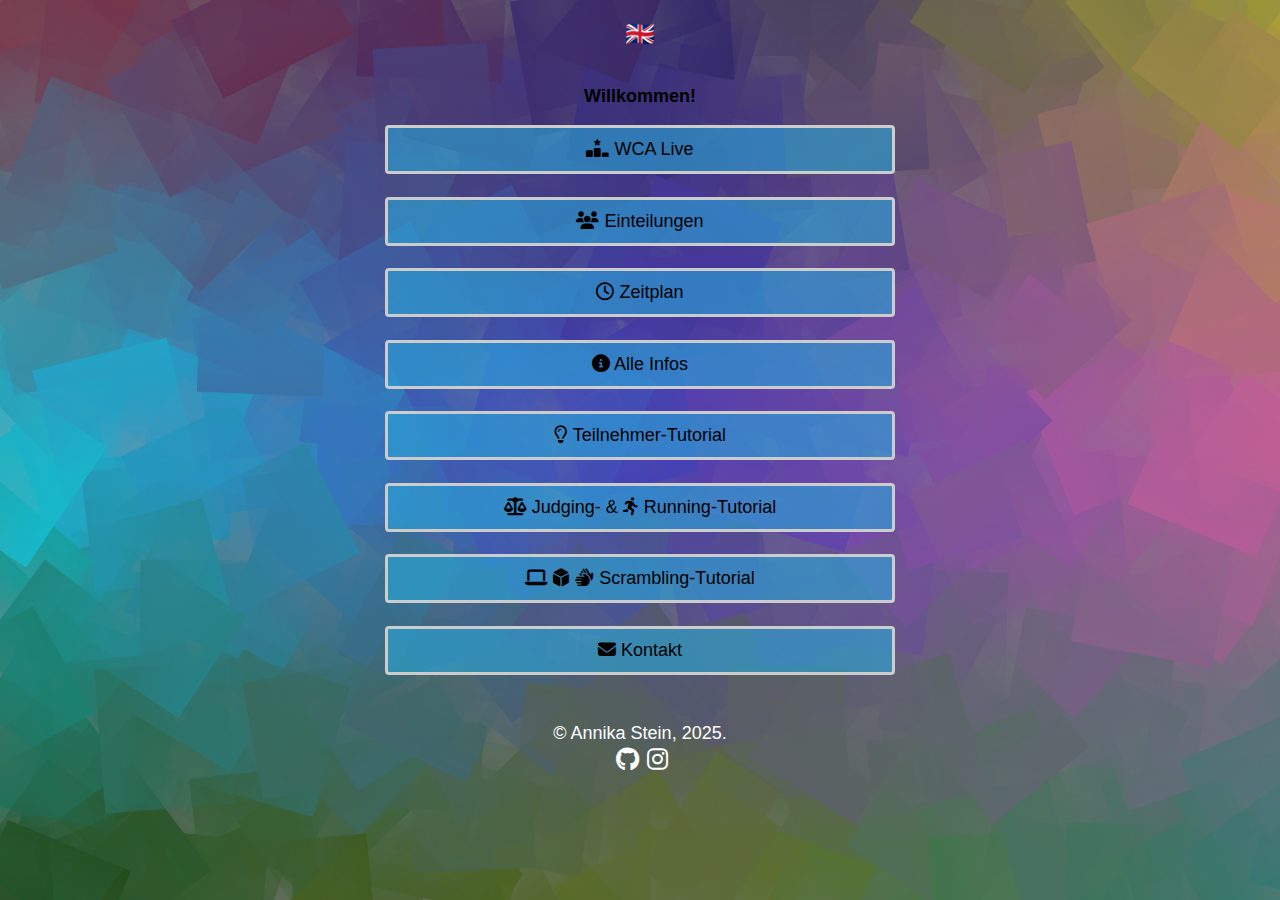
==== commit a3ccc52e: "up" ====
--- a/index.html
+++ b/index.html
@@ -32,16 +32,16 @@
       <!-- Links section. -->
       <div class="links-container">
 
-        <a href="https://live.worldcubeassociation.org/link/competitions/" class="w3-button w3-round w3-theme-d3 w3-border link" target="_blank"><i class="fa-solid fa-ranking-star"></i> WCA Live</a>
-        <br>
-        <a href="https://www.competitiongroups.com/competitions/" class="w3-button w3-round w3-theme-d3 w3-border link" target="_blank"><i class="fa-solid fa-users"></i> Einteilungen</a>
-        <br>
-        <a href="https://cubingcontests.com/competitions" class="w3-button w3-round w3-theme-d3 w3-border link" target="_blank"><i class="fa-solid fa-dice-d20"></i> Inoffizielle Events</a>
-        <br>
-        <!--a href="https://www.worldcubeassociation.org/competitions/FrankfurtCubeDays2024#competition-schedule" class="w3-button w3-round w3-theme-d3 w3-border link" target="_blank"><i class="fa-regular fa-clock"></i> Zeitplan</a>
-        <br>
-        <a href="https://www.worldcubeassociation.org/competitions/FrankfurtCubeDays2024#general-info" class="w3-button w3-round w3-theme-d3 w3-border link" target="_blank"><i class="fa-solid fa-circle-info"></i> Alle Infos</a>
+        <a href="https://live.worldcubeassociation.org/link/competitions/Mainzelcubing2025" class="w3-button w3-round w3-theme-d3 w3-border link" target="_blank"><i class="fa-solid fa-ranking-star"></i> WCA Live</a>
+        <br>
+        <a href="https://www.competitiongroups.com/competitions/Mainzelcubing2025" class="w3-button w3-round w3-theme-d3 w3-border link" target="_blank"><i class="fa-solid fa-users"></i> Einteilungen</a>
+        <br>
+        <!--<a href="https://cubingcontests.com/competitions" class="w3-button w3-round w3-theme-d3 w3-border link" target="_blank"><i class="fa-solid fa-dice-d20"></i> Inoffizielle Events</a>
         <br>-->
+        <a href="https://www.worldcubeassociation.org/competitions/Mainzelcubing2025#competition-schedule" class="w3-button w3-round w3-theme-d3 w3-border link" target="_blank"><i class="fa-regular fa-clock"></i> Zeitplan</a>
+        <br>
+        <a href="https://www.worldcubeassociation.org/competitions/Mainzelcubing2025#general-info" class="w3-button w3-round w3-theme-d3 w3-border link" target="_blank"><i class="fa-solid fa-circle-info"></i> Alle Infos</a>
+        <br>
         <a href="https://speedcubing-rlp-saar.github.io/tutorials/compete.html" class="w3-button w3-round w3-theme-d3 w3-border link" target="_blank"><i class="fa-regular fa-lightbulb"></i> Teilnehmer-Tutorial</a>
         <br>
         <a href="https://speedcubing-rlp-saar.github.io/tutorials/judgerun.html" class="w3-button w3-round w3-theme-d3 w3-border link" target="_blank"><i class="fa-solid fa-scale-balanced"></i> Judging- & <i class="fa-solid fa-running"></i> Running-Tutorial</a>
@@ -89,16 +89,16 @@
       <!-- Links section. -->
       <div class="links-container">
 
-        <a href="https://live.worldcubeassociation.org/link/competitions/" class="w3-button w3-round w3-theme-d3 w3-border link" target="_blank"><i class="fa-solid fa-ranking-star"></i> WCA Live</a>
-        <br>
-        <a href="https://www.competitiongroups.com/competitions/" class="w3-button w3-round w3-theme-d3 w3-border link" target="_blank"><i class="fa-solid fa-users"></i> Assignments</a>
-        <br>
-        <a href="https://cubingcontests.com/competitions" class="w3-button w3-round w3-theme-d3 w3-border link" target="_blank"><i class="fa-solid fa-dice-d20"></i> Unofficial events</a>
-        <br>
-        <!--a href="https://www.worldcubeassociation.org/competitions/FrankfurtCubeDays2024#competition-schedule" class="w3-button w3-round w3-theme-d3 w3-border link" target="_blank"><i class="fa-regular fa-clock"></i> Schedule</a>
-        <br>
-        <a href="https://www.worldcubeassociation.org/competitions/FrankfurtCubeDays2024#general-info" class="w3-button w3-round w3-theme-d3 w3-border link" target="_blank"><i class="fa-solid fa-circle-info"></i> All info</a>
+        <a href="https://live.worldcubeassociation.org/link/competitions/Mainzelcubing2025" class="w3-button w3-round w3-theme-d3 w3-border link" target="_blank"><i class="fa-solid fa-ranking-star"></i> WCA Live</a>
+        <br>
+        <a href="https://www.competitiongroups.com/competitions/Mainzelcubing2025" class="w3-button w3-round w3-theme-d3 w3-border link" target="_blank"><i class="fa-solid fa-users"></i> Assignments</a>
+        <br>
+        <!--<a href="https://cubingcontests.com/competitions" class="w3-button w3-round w3-theme-d3 w3-border link" target="_blank"><i class="fa-solid fa-dice-d20"></i> Unofficial events</a>
         <br>-->
+        <a href="https://www.worldcubeassociation.org/competitions/Mainzelcubing2025#competition-schedule" class="w3-button w3-round w3-theme-d3 w3-border link" target="_blank"><i class="fa-regular fa-clock"></i> Schedule</a>
+        <br>
+        <a href="https://www.worldcubeassociation.org/competitions/Mainzelcubing2025#general-info" class="w3-button w3-round w3-theme-d3 w3-border link" target="_blank"><i class="fa-solid fa-circle-info"></i> All info</a>
+        <br>
         <a href="https://documents.worldcubeassociation.org/edudoc/competitor-tutorial/tutorial.pdf" class="w3-button w3-round w3-theme-d3 w3-border link" target="_blank"><i class="fa-regular fa-lightbulb"></i> Competitor tutorial</a>
         <br>
         <a href="https://documents.worldcubeassociation.org/edudoc/judge-tutorial/judge-tutorial.pdf" class="w3-button w3-round w3-theme-d3 w3-border link" target="_blank"><i class="fa-solid fa-scale-balanced"></i> Judging tutorial</a>
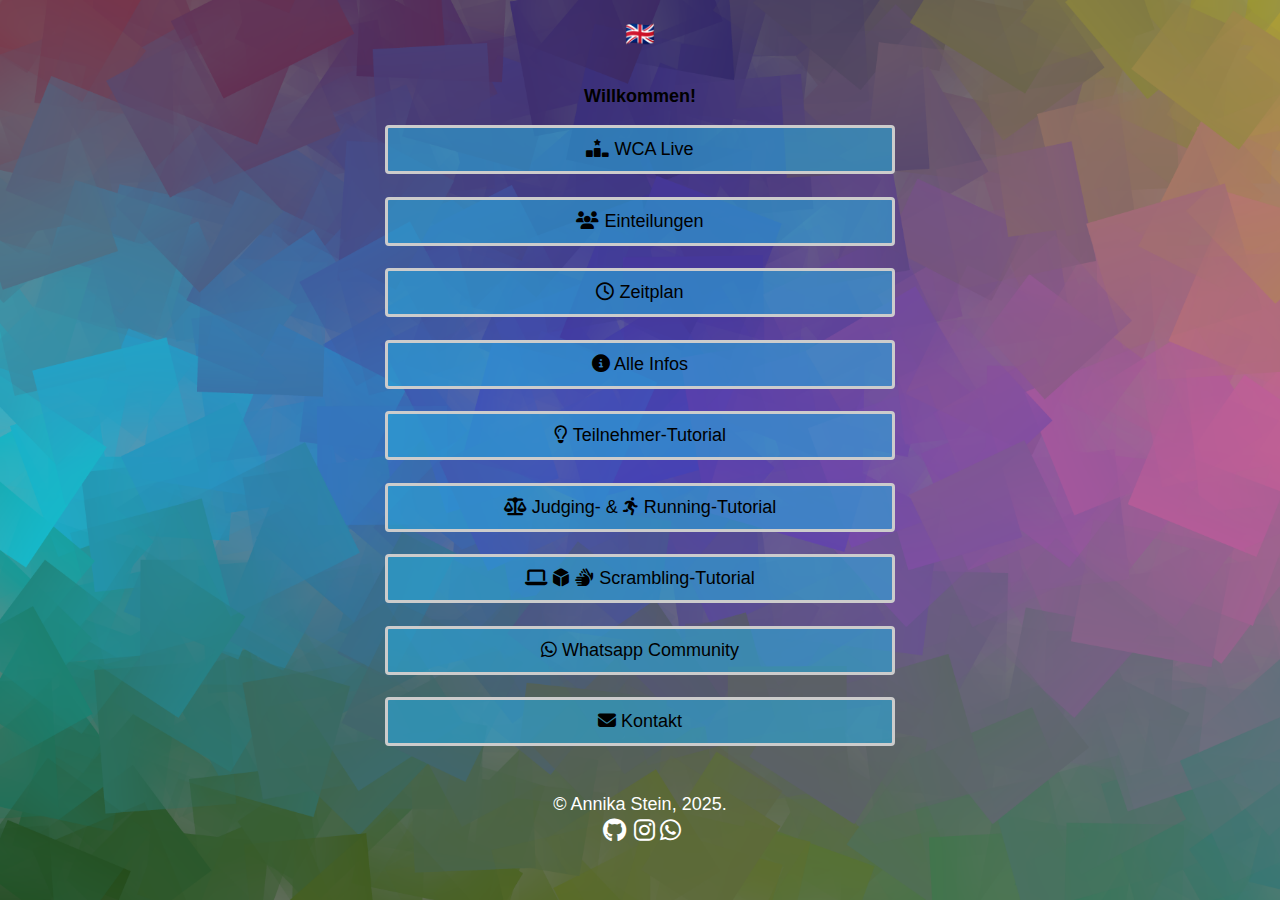
==== commit d122b894: "feat: wa" ====
--- a/index.html
+++ b/index.html
@@ -48,6 +48,8 @@
         <br>
         <a href="https://speedcubing-rlp-saar.github.io/tutorials/scramble.html" class="w3-button w3-round w3-theme-d3 w3-border link" target="_blank"><i class="fa-solid fa-laptop"></i> <i class="fa-solid fa-dice-d6"></i> <i class="fa-solid fa-hands"></i> Scrambling-Tutorial</a>
         <br>
+        <a href="https://chat.whatsapp.com/EZmTlmsA8id1Ed9sPHScDY?fbclid=PAZXh0bgNhZW0CMTEAAaaHLCNIGOnkuqte7OvM_LLA-lznIOPbptfsF59JyUnGCtbmq1OkhN7Uv1w_aem_q1exaignESiYgbCWJl849A" class="w3-button w3-round w3-theme-d3 w3-border link" target="_blank"><i class="fa-brands fa-whatsapp"></i> Whatsapp Community</a>
+        <br>
         <a href="mailto:speedcubing.rlp.saar@gmail.com" class="w3-button w3-round w3-theme-d3 w3-border link" target="_blank"><i class="fa-solid fa-envelope"></i> Kontakt</a>
         <br>
           <!--
@@ -63,8 +65,10 @@
         <footer style="text-align: center;color:white;height:10rem;clear:both;display:block;"><br>
           <a href="https://annikastein.github.io/" target="_blank" style="text-decoration: none;">© Annika Stein, 2025.</a><br>
           <a href="https://github.com/AnnikaStein" target="_blank"><i class="fab fa-github fa-fw w3-xlarge w3-text-white"></i></a>
-          <a href="https://www.instagram.com/hugacuba/" target="_blank">
-            <i class="fa-brands fa-instagram" aria-hidden="true" style="color: white; font-size: x-large;"></i>
+          <a href="https://www.instagram.com/hugacuba/" target="_blank" style="text-decoration: none;">
+            <i class="fa-brands fa-instagram" aria-hidden="true" style="color: white; font-size: x-large; text-decoration: none;"></i>
+        </a><a href="https://chat.whatsapp.com/EZmTlmsA8id1Ed9sPHScDY?fbclid=PAZXh0bgNhZW0CMTEAAaaHLCNIGOnkuqte7OvM_LLA-lznIOPbptfsF59JyUnGCtbmq1OkhN7Uv1w_aem_q1exaignESiYgbCWJl849A" target="_blank" style="text-decoration: none;">
+            <i class="fa-brands fa-whatsapp" style="color: white; font-size: x-large; text-decoration: none;"></i>
           </a><br><br>
         </footer>
       </div>
@@ -102,6 +106,8 @@
         <a href="https://documents.worldcubeassociation.org/edudoc/competitor-tutorial/tutorial.pdf" class="w3-button w3-round w3-theme-d3 w3-border link" target="_blank"><i class="fa-regular fa-lightbulb"></i> Competitor tutorial</a>
         <br>
         <a href="https://documents.worldcubeassociation.org/edudoc/judge-tutorial/judge-tutorial.pdf" class="w3-button w3-round w3-theme-d3 w3-border link" target="_blank"><i class="fa-solid fa-scale-balanced"></i> Judging tutorial</a>
+        <br>
+        <a href="https://chat.whatsapp.com/EZmTlmsA8id1Ed9sPHScDY?fbclid=PAZXh0bgNhZW0CMTEAAaaHLCNIGOnkuqte7OvM_LLA-lznIOPbptfsF59JyUnGCtbmq1OkhN7Uv1w_aem_q1exaignESiYgbCWJl849A" class="w3-button w3-round w3-theme-d3 w3-border link" target="_blank"><i class="fa-brands fa-whatsapp"></i> Whatsapp community</a>
         <br>
         <a href="mailto:speedcubing.rlp.saar@gmail.com" class="w3-button w3-round w3-theme-d3 w3-border link" target="_blank"><i class="fa-solid fa-envelope"></i> Contact</a>
         <br><!--
@@ -113,8 +119,10 @@
         <footer style="text-align: center;color:white;height:10rem;clear:both;display:block;"><br>
           <a href="https://annikastein.github.io/" target="_blank" style="text-decoration: none;">© Annika Stein, 2025.</a><br>
           <a href="https://github.com/AnnikaStein" target="_blank"><i class="fab fa-github fa-fw w3-xlarge w3-text-white"></i></a>
-          <a href="https://www.instagram.com/hugacuba/" target="_blank">
-            <i class="fa-brands fa-instagram" aria-hidden="true" style="color: white; font-size: x-large;"></i>
+          <a href="https://www.instagram.com/hugacuba/" target="_blank" style="text-decoration: none;">
+            <i class="fa-brands fa-instagram" aria-hidden="true" style="color: white; font-size: x-large; text-decoration: none;"></i>
+          </a><a href="https://chat.whatsapp.com/EZmTlmsA8id1Ed9sPHScDY?fbclid=PAZXh0bgNhZW0CMTEAAaaHLCNIGOnkuqte7OvM_LLA-lznIOPbptfsF59JyUnGCtbmq1OkhN7Uv1w_aem_q1exaignESiYgbCWJl849A" target="_blank" style="text-decoration: none;">
+            <i class="fa-brands fa-whatsapp" style="color: white; font-size: x-large; text-decoration: none;"></i>
           </a><br><br>
         </footer>
       </div>
